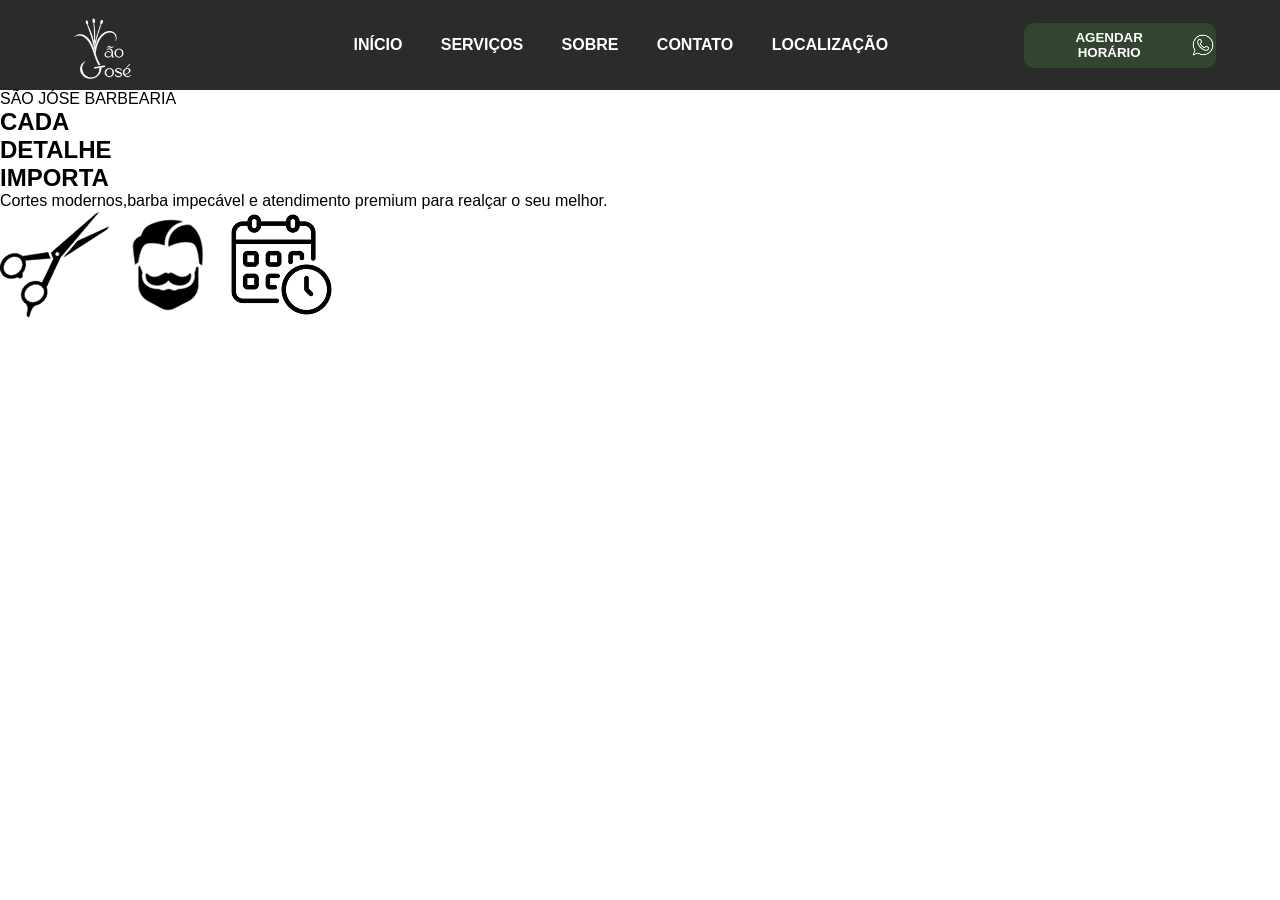
==== index.html @ e707e531 "primeiro commit" ====
<!DOCTYPE html>
<html lang="en">
<head>
    <meta charset="UTF-8">
    <meta name="viewport" content="width=device-width, initial-scale=1.0">
    <title>Barbearia São Jóse </title>
    <link rel="stylesheet" href="style.css">
    <link rel="preconnect" href="https://fonts.googleapis.com">
<link rel="preconnect" href="https://fonts.gstatic.com" crossorigin>
<link href="https://fonts.googleapis.com/css2?family=Miranda+Sans:ital,wght@0,400..700;1,400..700&family=Open+Sans:ital,wght@0,300..800;1,300..800&display=swap" rel="stylesheet">
</head>
<body>
    <nav class="incio-landing-page">
        <section class="logo">
            <img src="src/scripts/img/logo-barbearia.png" alt="logo">
        </section>
        <section class="links-incio">
            <a href="#">INÍCIO</a>
            <a href="#servicos">SERVIÇOS</a>
            <a href="sobrenos.html">SOBRE</a>
            <a href="#CONTATO">CONTATO</a>
            <a href="#CONTATO">LOCALIZAÇÃO</a>
        </section>
        <section class="btn-agendar">
            <button type="submit">AGENDAR HORÁRIO <img src="src/scripts/img/icon-zap.png" alt="icon-whatsapp"></button>
        </section>
    </nav>
    <main class="parte-principal">
        <section class="texto-informativo">
            <span>SÃO JÓSE BARBEARIA</span>
        </section>
        <section class="CTA-subtext">
            <h1>CADA</h1>
            <h1>DETALHE</h1>
            <h1>IMPORTA</h1>
            <p>Cortes modernos,barba impecável e atendimento premium para realçar o seu melhor.</p>
        </section>
        <section class="icons-text">
            <img src="src/scripts/img/scissors 1.png" alt="tesoura">
            <img src="src/scripts/img/barba.png" alt="barba">
            <img src="src/scripts/img/calendário.png" alt="horário">
        </section>
    </main>
    
</body>
</html>
---- style.css ----
* {
    margin: 0%;
    padding: 0%;
    box-sizing: border-box;
    font-family: Miranda sans,sans-serif;
}

.incio-landing-page {
    background-color: #2B2B2B;
    display: flex;
    align-items: center;
    justify-content: space-between;
    height: 10vh;
}

.logo img {
    width: 8vw;
    margin-top: 3.5vh;
    margin-left: 4vw;
}
.links-incio{
display: flex;
gap: 3vw;
font-weight: 580;
margin-left: 5VW;
}
.links-incio a{
    text-decoration: none;
    color: #ffff;
    
}



.btn-agendar img{
     display: flex;
    align-items: center;
    width: 2vw;
}

.btn-agendar button{
    display: flex;
    align-items: center;
    background-color:#32462F;
    border: none;
    border-radius: 10px;
    width: 15vw;
    height: 5vh;
     margin-right: 5vw;
     padding-left: 1.5vw;
     gap: 1.2vw;
     color: #ffff;
     font-weight: 700;
     cursor: pointer;
}
.btn-agendar  :hover{
   background-color: #128E1B;
}
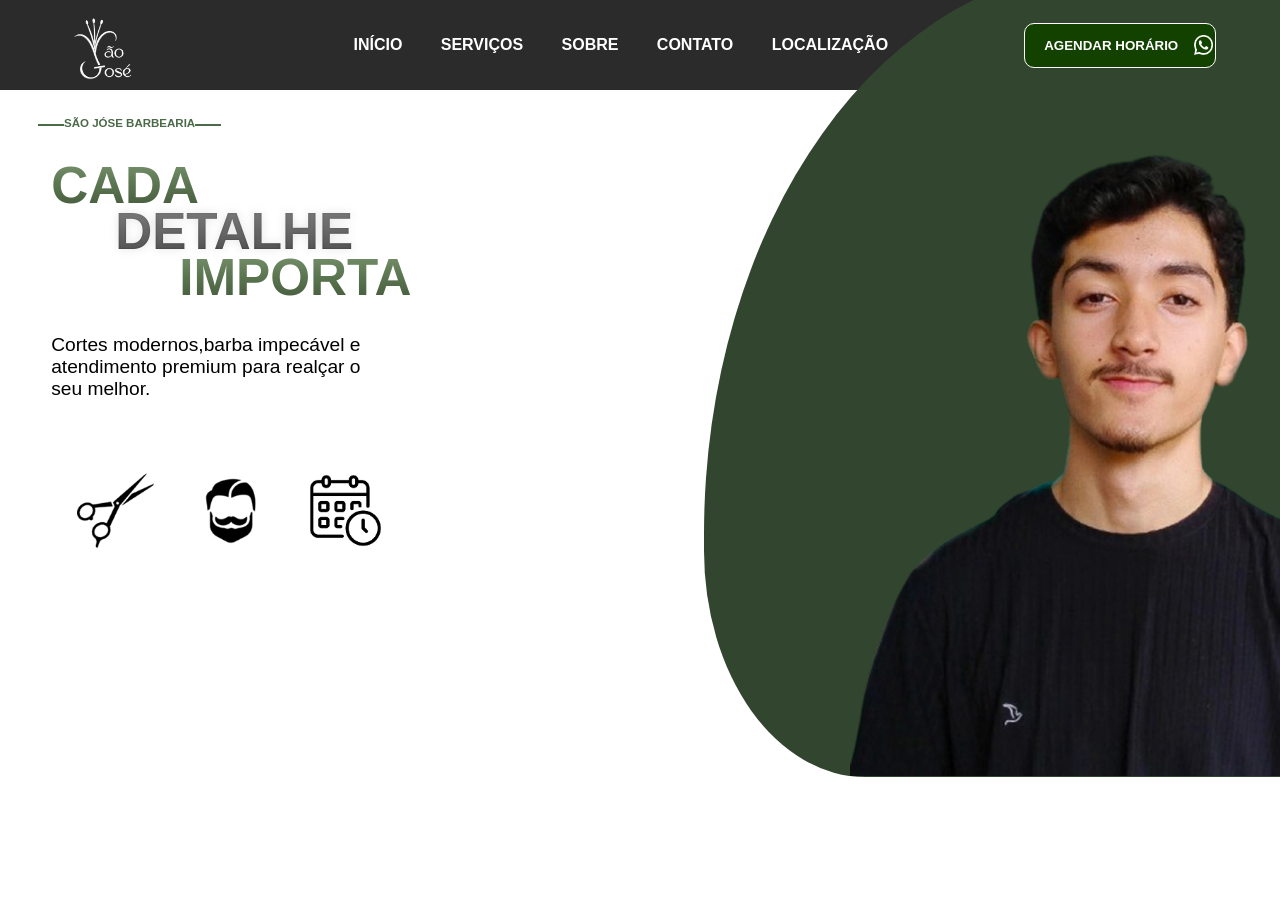
==== commit 746906e7: "novas alteraçoes" ====
--- a/index.html
+++ b/index.html
@@ -15,30 +15,38 @@
             <img src="src/scripts/img/logo-barbearia.png" alt="logo">
         </section>
         <section class="links-incio">
-            <a href="#">INÍCIO</a>
-            <a href="#servicos">SERVIÇOS</a>
+            <a href="#" class="primeiro">INÍCIO</a>
+            <a href="servico.html">SERVIÇOS</a>
             <a href="sobrenos.html">SOBRE</a>
-            <a href="#CONTATO">CONTATO</a>
-            <a href="#CONTATO">LOCALIZAÇÃO</a>
+            <a href="contato.html">CONTATO</a>
+            <a href="contato.html">LOCALIZAÇÃO</a>
         </section>
         <section class="btn-agendar">
-            <button type="submit">AGENDAR HORÁRIO <img src="src/scripts/img/icon-zap.png" alt="icon-whatsapp"></button>
+            <button type="submit">AGENDAR HORÁRIO <img src="src/scripts/img/whatsapp.png" alt="icon-whatsapp"></button>
         </section>
     </nav>
     <main class="parte-principal">
         <section class="texto-informativo">
+           <div class="line1"></div>
             <span>SÃO JÓSE BARBEARIA</span>
+             <div class="line1"></div>
+            
         </section>
         <section class="CTA-subtext">
-            <h1>CADA</h1>
-            <h1>DETALHE</h1>
-            <h1>IMPORTA</h1>
+            <h1 class="cada">CADA</h1>
+            <h1 class="detalhe">DETALHE</h1>
+            <h1 class="importa">IMPORTA</h1>
             <p>Cortes modernos,barba impecável e atendimento premium para realçar o seu melhor.</p>
         </section>
         <section class="icons-text">
-            <img src="src/scripts/img/scissors 1.png" alt="tesoura">
+       
+            <img src="src/scripts/img/scissors 1.png"  alt="tesoura"> 
             <img src="src/scripts/img/barba.png" alt="barba">
             <img src="src/scripts/img/calendário.png" alt="horário">
+        </section>
+
+        <section class="area-kaua">
+            <img src="src/scripts/img/img-kauan-png.png" alt="">
         </section>
     </main>
     
--- a/style.css
+++ b/style.css
@@ -2,7 +2,7 @@
     margin: 0%;
     padding: 0%;
     box-sizing: border-box;
-    font-family: Miranda sans,sans-serif;
+    font-family: Miranda sans, sans-serif;
 }
 
 .incio-landing-page {
@@ -18,42 +18,290 @@
     margin-top: 3.5vh;
     margin-left: 4vw;
 }
-.links-incio{
-display: flex;
-gap: 3vw;
-font-weight: 580;
-margin-left: 5VW;
-}
-.links-incio a{
+
+.links-incio {
+    display: flex;
+    gap: 3vw;
+    font-weight: 580;
+    margin-left: 5VW;
+
+}
+
+.links-incio a {
     text-decoration: none;
     color: #ffff;
-    
-}
-
-
-
-.btn-agendar img{
-     display: flex;
-    align-items: center;
-    width: 2vw;
-}
-
-.btn-agendar button{
-    display: flex;
-    align-items: center;
-    background-color:#32462F;
-    border: none;
+
+}
+
+.links-incio :hover {
+    border-bottom: 1px #fff solid;
+}
+
+.links-incio :hover {
+
+    color: #7d9872;
+}
+
+
+
+
+
+
+.btn-agendar img {
+    display: flex;
+    align-items: center;
+    width: 1.5vw;
+}
+
+.btn-agendar button {
+    display: flex;
+    align-items: center;
+    background-color: #134200;
+
     border-radius: 10px;
     width: 15vw;
     height: 5vh;
-     margin-right: 5vw;
-     padding-left: 1.5vw;
-     gap: 1.2vw;
-     color: #ffff;
-     font-weight: 700;
-     cursor: pointer;
-}
-.btn-agendar  :hover{
-   background-color: #128E1B;
-}
-
+    margin-right: 5vw;
+    padding-left: 1.5vw;
+    gap: 1.2vw;
+    color: #ffff;
+    font-weight: 700;
+    cursor: pointer;
+    border: 1.5px #ffff solid;
+}
+
+.btn-agendar :hover {
+
+    background-color: #32462F;
+}
+
+.line1 {
+    background-color: #4B6A47;
+    width: 2vw;
+    height: 0.2vh;
+    margin-top: 0.5vh;
+
+}
+
+.texto-informativo {
+    display: flex;
+    align-items: center;
+    margin-top: 3vh;
+    color: #4B6A47;
+    font-size: 0.9vw;
+    font-weight: 600;
+    margin-left: 3vw;
+
+}
+
+.cada {
+    color: #32462F;
+    font-size: 4vw;
+    font-weight: bolder;
+    margin-top: 3vh;
+    margin-left: 4vw;
+    background: linear-gradient(to bottom,
+            #7d9872 0%,
+            #5d7752 45%,
+            #415539 100%);
+
+    -webkit-background-clip: text;
+    background-clip: text;
+    color: transparent;
+
+
+}
+
+.detalhe {
+    color: #393939;
+    font-size: 4vw;
+    font-weight: bolder;
+    margin-left: 9vw;
+    margin-top: -1vw;
+    background: linear-gradient(to bottom,
+            #6b6b6b 0%,
+            #555555 30%,
+            #393939 70%,
+            #232323 100%);
+
+    -webkit-background-clip: text;
+    background-clip: text;
+    color: transparent;
+
+    text-shadow:
+        0 0 2px rgba(255, 255, 255, .15),
+        0 0 10px rgba(120, 120, 120, .2);
+
+
+
+}
+
+.importa {
+    color: #32462F;
+    font-size: 4vw;
+    font-weight: bolder;
+    margin-left: 14vw;
+    margin-top: -1vw;
+    background: linear-gradient(to bottom,
+            #7d9872 0%,
+            #5d7752 45%,
+            #415539 100%);
+
+    -webkit-background-clip: text;
+    background-clip: text;
+    color: transparent;
+
+
+
+
+}
+
+.CTA-subtext p {
+    width: 25vw;
+    margin-left: 4vw;
+    font-size: 1.5vw;
+    margin-top: 3vh;
+}
+
+.icons-text {
+    display: flex;
+    align-items: center;
+    gap: 3vw;
+    margin-top: 8vh;
+    margin-left: 6vw;
+
+}
+
+.icons-text img {
+    width: 6vw;
+}
+
+.area-kaua {
+    display: flex;
+    margin-left: 54.99vw;
+    background-color: #32462F;
+    width: 45vw;
+    margin-top: -64.6vh;
+    height: 89.9vh;
+    border-bottom-left-radius: 28%;
+    border-top-left-radius: 70%;
+
+}
+
+.area-kaua img {
+    margin-top: 19.85vh;
+    margin-left: 11.4vw;
+    height: 70vh;
+
+}
+.body-sn{
+      background-image: url('src/scripts/img/fundoladingpage.png');
+    background-size: cover;
+    
+}
+
+.body-sn-localizacao
+
+ {
+    background-image: url('src/scripts/img/img-localização-contato.png');
+    background-size: cover;
+
+}
+
+.texto-informativo-sn {
+    color: #fff;
+    font-weight: 580;
+    font-size: 1vw;
+    margin-top: 5vh;
+    margin-left: 5vw;
+}
+
+.line2 {
+    background-color: #fff;
+    width: 6vw;
+    height: 0.2vh;
+}
+.corpo-localizacao-contato{
+    display: flex;
+}
+
+.area-localizacao{
+    display: flex;
+    flex-direction: column;
+}
+.area-localizacao h1 {
+    color: #128E1B;
+    font-size:1.8vw;
+ margin-left: 14vw;
+   margin-top: 8vh;
+}
+.icon-local{
+    width: 2vw;
+}
+.area-localizacao button{
+    background-color: transparent;
+    cursor: pointer;
+    color: #fff;
+    font-weight: 600;
+    border: #12480B solid 2px;
+    border-radius: 10px;
+    width: 18vw;
+    height: 5vh;
+    margin-top: 4vh;
+    margin-left: 11.5vw;
+    display: flex;
+    align-items: center;
+    justify-content: center
+    
+    
+    
+}
+
+.mapa{
+    margin-top: 2vh;
+    margin-left: 7vw;
+    width: 28vw;
+}
+.area-contato{
+    display: flex;
+    flex-direction: column;
+    margin-left: 20vw;
+    margin-top: 30vh;
+}
+.area-contato h1{
+    display: flex;
+    align-items: center;
+    color: #128E1B;
+
+}
+
+.area-contato a{
+    display: flex;
+    align-items: center;
+    text-decoration: none;
+    color: white;
+    cursor:pointer;
+    margin-left: 5vw;
+    gap: 1vh;
+    padding: 0.5vw;
+}
+.area-contato img{
+    width: 1.8vw;
+
+}
+
+.area-contato button{
+    display: flex;
+    align-items: center;
+    justify-content: center;
+    cursor: pointer;
+    width: 20vw;
+    height: 5vh;
+    border-radius: 10px;
+    border: none;
+    background-color: #305a33;
+    color: #fff;
+    font-weight: 600;
+    margin-left: 2.4vw;
+
+}
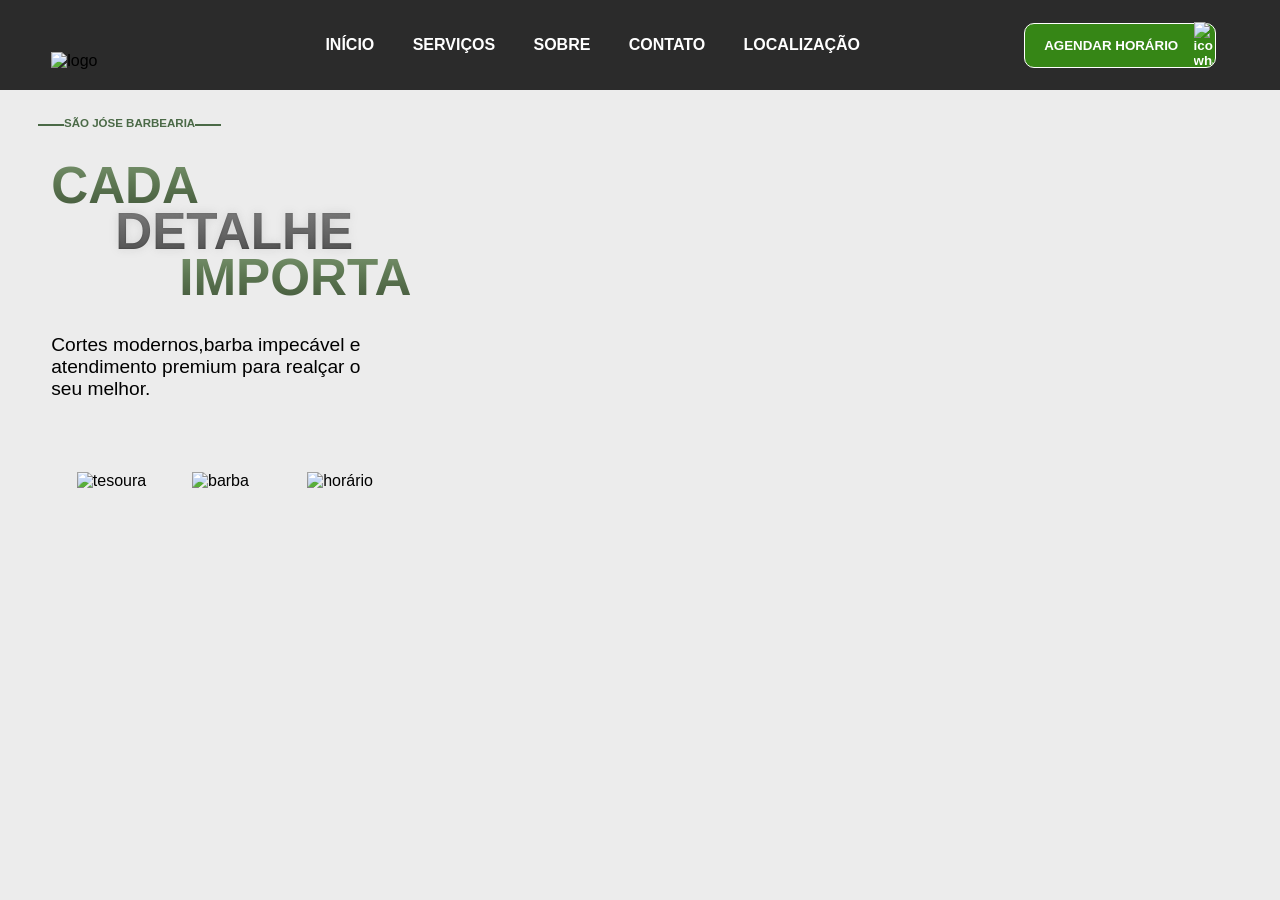
==== commit 1220ba81: "mudanças,estrutura" ====
--- a/index.html
+++ b/index.html
@@ -1,19 +1,27 @@
 <!DOCTYPE html>
 <html lang="en">
+
 <head>
     <meta charset="UTF-8">
     <meta name="viewport" content="width=device-width, initial-scale=1.0">
     <title>Barbearia São Jóse </title>
     <link rel="stylesheet" href="style.css">
     <link rel="preconnect" href="https://fonts.googleapis.com">
-<link rel="preconnect" href="https://fonts.gstatic.com" crossorigin>
-<link href="https://fonts.googleapis.com/css2?family=Miranda+Sans:ital,wght@0,400..700;1,400..700&family=Open+Sans:ital,wght@0,300..800;1,300..800&display=swap" rel="stylesheet">
+    <link rel="preconnect" href="https://fonts.gstatic.com" crossorigin>
+    <link
+        href="https://fonts.googleapis.com/css2?family=Miranda+Sans:ital,wght@0,400..700;1,400..700&family=Open+Sans:ital,wght@0,300..800;1,300..800&display=swap"
+        rel="stylesheet">
 </head>
+
 <body>
     <nav class="incio-landing-page">
         <section class="logo">
             <img src="src/scripts/img/logo-barbearia.png" alt="logo">
         </section>
+        <div class="menu-toggle">
+            ☰
+        </div>
+
         <section class="links-incio">
             <a href="#" class="primeiro">INÍCIO</a>
             <a href="servico.html">SERVIÇOS</a>
@@ -21,16 +29,17 @@
             <a href="contato.html">CONTATO</a>
             <a href="contato.html">LOCALIZAÇÃO</a>
         </section>
+
         <section class="btn-agendar">
             <button type="submit">AGENDAR HORÁRIO <img src="src/scripts/img/whatsapp.png" alt="icon-whatsapp"></button>
         </section>
     </nav>
     <main class="parte-principal">
         <section class="texto-informativo">
-           <div class="line1"></div>
+            <div class="line1"></div>
             <span>SÃO JÓSE BARBEARIA</span>
-             <div class="line1"></div>
-            
+            <div class="line1"></div>
+
         </section>
         <section class="CTA-subtext">
             <h1 class="cada">CADA</h1>
@@ -39,8 +48,8 @@
             <p>Cortes modernos,barba impecável e atendimento premium para realçar o seu melhor.</p>
         </section>
         <section class="icons-text">
-       
-            <img src="src/scripts/img/scissors 1.png"  alt="tesoura"> 
+
+            <img src="src/scripts/img/scissors 1.png" alt="tesoura">
             <img src="src/scripts/img/barba.png" alt="barba">
             <img src="src/scripts/img/calendário.png" alt="horário">
         </section>
@@ -49,6 +58,8 @@
             <img src="src/scripts/img/img-kauan-png.png" alt="">
         </section>
     </main>
-    
+    <script src="src/scripts/index.js"></script>
+
 </body>
+
 </html>
--- a/style.css
+++ b/style.css
@@ -1,10 +1,15 @@
 * {
-    margin: 0%;
-    padding: 0%;
+    margin: 0;
+    padding: 0;
     box-sizing: border-box;
     font-family: Miranda sans, sans-serif;
 }
 
+body {
+    background-color: #ececec;
+}
+
+/* /* AREA INICIO */
 .incio-landing-page {
     background-color: #2B2B2B;
     display: flex;
@@ -56,7 +61,7 @@
 .btn-agendar button {
     display: flex;
     align-items: center;
-    background-color: #134200;
+    background-color: #368616;
 
     border-radius: 10px;
     width: 15vw;
@@ -177,9 +182,11 @@
 }
 
 .area-kaua {
+
     display: flex;
     margin-left: 54.99vw;
-    background-color: #32462F;
+    background-image: url("src/scripts/img/img-localização-contato.png");
+    background-position: -140px;
     width: 45vw;
     margin-top: -64.6vh;
     height: 89.9vh;
@@ -194,19 +201,20 @@
     height: 70vh;
 
 }
-.body-sn{
-      background-image: url('src/scripts/img/fundoladingpage.png');
-    background-size: cover;
-    
-}
-
-.body-sn-localizacao
-
- {
-    background-image: url('src/scripts/img/img-localização-contato.png');
-    background-size: cover;
-
-}
+
+/* AREA SOBRE NOS  */
+
+
+.body-sn {
+    background-image: url("src/scripts/img/fundo-sombra.JPEG");
+    background-repeat: no-repeat;
+    overflow-x: hidden;
+    background-position: center;
+}
+
+
+
+
 
 .texto-informativo-sn {
     color: #fff;
@@ -221,24 +229,210 @@
     width: 6vw;
     height: 0.2vh;
 }
-.corpo-localizacao-contato{
-    display: flex;
-}
-
-.area-localizacao{
+
+.texto-principal-sn {
+    display: flex;
+    align-items: center;
+    margin-top: 8vh;
+}
+
+.parte1-text-princ {
+    font-size: 3.5vw;
+    font-weight: 700;
+
+    margin-top: 2vh;
+    width: 40vw;
+    margin-left: 3vw;
+    color: #fff;
+    font-weight: 700;
+    background: linear-gradient(to bottom,
+            #ffffff 0%,
+            #f2f2f2 30%,
+            #d9d9d9 70%,
+            #bfbfbf 100%);
+
+    -webkit-background-clip: text;
+    background-clip: text;
+    color: transparent;
+
+    text-shadow:
+        0 0 2px rgba(255, 255, 255, 0.4),
+        0 0 10px rgba(255, 255, 255, 0.25);
+}
+
+.parte2-text-princ {
+    font-size: 3.5vw;
+    font-weight: 700;
+    color: #32462F;
+    font-weight: 700;
+    background: linear-gradient(to bottom,
+            #7d9872 0%,
+            #5d7752 45%,
+            #415539 100%);
+
+    -webkit-background-clip: text;
+    background-clip: text;
+    color: transparent;
+
+
+    margin-top: 5vw;
+    margin-left: -22vw;
+}
+
+
+
+.subtext {
+    color: #fff;
+    width: 25vw;
+    text-align: justify;
+    font-weight: lighter;
+    margin-left: 3.8vw;
+    margin-top: 2vh;
+
+    margin-top: 3vh;
+    text-align: justify;
+    line-height: 1.6;
+}
+
+
+
+.area-kaua2 {
+    display: flex;
+    align-items: center;
+    justify-content: space-evenly;
+    margin-left: 60vw;
+    margin-top: -32vw;
+
+}
+
+.area-kaua2 img {
+    width: 20vw;
+}
+
+.sn-prt2 {
+    background-color: #fff;
+
+}
+
+.area-nossa-historia {
+    display: flex;
+    align-items: center;
+}
+
+.img-certificado img {
+    width: 25vw;
+    border-radius: 15px;
+    margin-left: 3vw;
+    margin-top: 7vh;
+}
+
+.name-historia-text {
     display: flex;
     flex-direction: column;
-}
+    gap: 1.4vh;
+    margin-top: 3vh;
+    margin-left: 1.5vw;
+}
+
+.nossa-historia {
+    display: flex;
+    align-items: center;
+    margin-top: 3vh;
+    color: #4B6A47;
+    font-size: 0.9vw;
+    font-weight: 600;
+
+}
+
+.text-nossa-historia {
+    color: #12480B;
+    width: 39vw;
+    text-align: justify;
+}
+
+.area-valores {
+    background-color: #32462F;
+    width: 100%;
+    margin-top: 7vh;
+
+
+}
+
+.titulo-valores {
+    display: flex;
+    align-items: center;
+    justify-content: center;
+    flex-direction: column;
+
+}
+
+.titulo-valores p {
+    color: #fff;
+}
+
+.titulo-valores h1 {
+    color: #fff;
+}
+
+.valores{
+    display: flex;
+    align-items: center;
+    justify-content: space-around;
+    
+}
+.card{
+    display: flex;
+    align-items: center;
+    flex-direction: column;
+    text-align: justify;
+    gap: 0.5VW;
+}
+.card span{
+    color: #00A30A;
+    font-weight: 600;
+}
+.card p{ color: #E8E8E8;
+   width: 15vw;
+
+}
+
+
+
+
+
+
+/* AREA LOCALIZAÇÃO E CONTATOS */
+
+.body-sn-localizacao {
+    background-image: url("src/scripts/img/fundoladingpage.png");
+}
+
+.corpo-localizacao-contato {
+    display: flex;
+}
+
+.area-localizacao {
+    display: flex;
+    flex-direction: column;
+}
+
+.area-localizacao a {
+    text-decoration: none;
+}
+
+
 .area-localizacao h1 {
     color: #128E1B;
-    font-size:1.8vw;
- margin-left: 14vw;
-   margin-top: 8vh;
-}
-.icon-local{
+    font-size: 1.8vw;
+    margin-left: 14vw;
+    margin-top: 8vh;
+}
+
+.icon-local {
     width: 2vw;
 }
-.area-localizacao button{
+
+.area-localizacao button {
     background-color: transparent;
     cursor: pointer;
     color: #fff;
@@ -252,45 +446,46 @@
     display: flex;
     align-items: center;
     justify-content: center
-    
-    
-    
-}
-
-.mapa{
+}
+
+
+.mapa {
     margin-top: 2vh;
     margin-left: 7vw;
     width: 28vw;
 }
-.area-contato{
+
+.area-contato {
     display: flex;
     flex-direction: column;
     margin-left: 20vw;
     margin-top: 30vh;
 }
-.area-contato h1{
+
+.area-contato h1 {
     display: flex;
     align-items: center;
     color: #128E1B;
 
 }
 
-.area-contato a{
+.area-contato a {
     display: flex;
     align-items: center;
     text-decoration: none;
     color: white;
-    cursor:pointer;
+    cursor: pointer;
     margin-left: 5vw;
     gap: 1vh;
     padding: 0.5vw;
 }
-.area-contato img{
+
+.area-contato img {
     width: 1.8vw;
 
 }
 
-.area-contato button{
+.area-contato button {
     display: flex;
     align-items: center;
     justify-content: center;
@@ -304,4 +499,644 @@
     font-weight: 600;
     margin-left: 2.4vw;
 
+}
+
+.area-contato button:hover {
+    background-color: #0f8617;
+}
+
+
+
+/* AREA SERVIÇOS #2B2B2B */
+
+.servico {
+    height: 35vh;
+    width: 98.99vw;
+    background-color: #161616;
+
+}
+
+.area-text-servico {
+    color: #fff;
+    font-size: 0.8vw;
+    margin-left: 3vw;
+    padding-top: 5vh;
+}
+
+
+
+.area-servicos {
+    display: flex;
+    align-items: center;
+    justify-content: center;
+    gap: 1vw;
+    margin-top: -2vh;
+    transition: all 0.10s cubic-bezier(0.22, 1, 0.36, 1);
+
+}
+
+.area-servicos .card1:hover {
+    border: #128E1B solid 0.5px;
+    transform: translateY(-4px) scale(1.015);
+    box-shadow: 0 20px 40px rgba(0, 0, 0, 0, 0.25);
+}
+
+
+.card1 {
+    display: flex;
+    align-items: center;
+
+    background-color: #2B2B2B;
+    width: 23vw;
+    height: 20vh;
+    border-radius: 10px;
+    margin-top: 3vh;
+
+}
+
+
+.card1 img {
+    width: 5vw;
+
+    margin-left: 1vw;
+}
+
+.card1 p {
+    color: #fff;
+    font-weight: 600;
+    ;
+}
+
+.card1 span {
+
+    font-weight: 600;
+    color: #128E1B
+}
+
+.img-baber img {
+    width: 25vw;
+    border-radius: 15px;
+    margin-left: 3vw;
+    margin-top: 8vh;
+}
+
+.area-texto-ambient-barber {
+    display: flex;
+    align-items: center;
+}
+
+.name-SJ-text {
+    display: flex;
+    flex-direction: column;
+    gap: 1.4vh;
+    margin-top: 3vh;
+    margin-left: 3vw;
+}
+
+.sj {
+    display: flex;
+    align-items: center;
+    margin-top: 3vh;
+    color: #4B6A47;
+    font-size: 0.9vw;
+    font-weight: 600;
+    margin-left: 10vw;
+
+}
+
+
+
+
+.text-ambiente {
+    color: #12480B;
+    width: 30vw;
+    text-align: justify;
+}
+
+
+
+.texto-resultados P {
+    font-size: 1.5VW;
+    margin-top: 4vh;
+    margin-left: 6vw;
+    font-weight: 600;
+    color: #128E1B
+}
+
+.imagens-resultados img {
+    width: 15vw;
+
+
+}
+
+.imagens-resultados {
+    display: flex;
+    gap: 2vw;
+    margin-left: 9vw;
+    margin-top: 2vh;
+    cursor: pointer;
+    transition: all 0.6s cubic-bezier(0.22, 1, 0.36, 1);
+    box-shadow: 0 4px 6px rgba(0, 0, 0, 0, 0.1);
+
+}
+
+.imagens-resultados :hover {
+    transform: translateY(-4px) scale(1.015);
+    box-shadow: 0 20px 40px rgba(0, 0, 0, 0, 0.25);
+}
+
+.toast {
+    position: fixed;
+    background-color: #555555;
+    width: 30vw;
+    height: 5vh;
+    display: flex;
+    align-items: center;
+    padding-left: 1.5vw;
+    border-radius: 10px;
+    color: white;
+    margin-top: 18vw;
+    margin-left: 5vw;
+    opacity: 0;
+    visibility: hidden;
+    transition: all 0.3s ease;
+}
+
+.toast.show {
+    opacity: 1;
+    visibility: visible;
+
+}
+
+.menu-toggle {
+    display: none;
+    color: white;
+    font-size: 2rem;
+    cursor: pointer;
+    margin-right: 20px;
+}
+
+/* RESPONSIVIDADE MOBILE */
+@media (max-width: 768px) {
+
+    .incio-landing-page {
+        position: relative;
+        justify-content: space-between;
+        padding: 0 20px;
+    }
+
+    .logo img {
+        width: 90px;
+        margin-top: 5vw;
+    }
+
+    .menu-toggle {
+        display: block;
+    }
+
+    .links-incio {
+        display: none;
+        flex-direction: column;
+        position: absolute;
+        top: 100%;
+        left: 50vw;
+        width: 50%;
+        height: 115vh;
+        background: #2B2B2B;
+        padding: 20px 0;
+        text-align: center;
+        gap: 20px;
+        z-index: 999;
+
+
+    }
+
+    .links-incio a {
+        margin-top: 2vh;
+    }
+
+    .links-incio.active {
+        display: flex;
+    }
+
+    .btn-agendar {
+        display: none;
+    }
+
+
+    .texto-informativo,
+    .texto-informativo-sn,
+    .nossa-historia,
+    .sj {
+        font-size: 14px;
+    }
+
+    .cada,
+    .detalhe,
+    .importa {
+        font-size: 12vw;
+        margin-left: 20px;
+        margin-top: 0;
+    }
+
+    .CTA-subtext p {
+        width: 90%;
+        font-size: 18px;
+        margin: 20px auto;
+        text-align: center;
+    }
+
+    .icons-text {
+        flex-wrap: wrap;
+        justify-content: center;
+        margin: 30px 0;
+    }
+
+    .icons-text img {
+        width: 60px;
+    }
+
+    .area-kaua {
+        width: 100%;
+        height: auto;
+        margin: 30px 0 0 0;
+        background-position: center;
+        border-radius: 0;
+        justify-content: center;
+
+    }
+
+    .area-kaua img {
+        width: 80%;
+        height: auto;
+        margin: 0;
+
+    }
+
+    .texto-principal-sn {
+        flex-direction: column;
+        align-items: flex-start;
+        margin-top: 5vh;
+    }
+
+    .parte1-text-princ,
+    .parte2-text-princ {
+        width: 90%;
+        font-size: 10vw;
+        margin: 0 20px;
+    }
+
+    .subtext {
+        width: 90%;
+        margin: 20px auto;
+    }
+
+    .nossa-historia {
+        margin-left: 33vw;
+        font-size: 4vw;
+
+    }
+
+
+
+
+    .area-nossa-historia,
+    .area-texto-ambient-barber,
+    .corpo-localizacao-contato {
+        flex-direction: column;
+    }
+
+    .img-certificado img,
+    .img-baber img {
+        width: 90%;
+        margin: 20px auto;
+        display: block;
+    }
+
+    .text-nossa-historia,
+    .text-ambiente {
+        width: 90%;
+        margin: auto;
+    }
+
+    .text-servico {
+        margin-left: 5vw;
+        font-size: 5vw;
+    }
+
+    .servico {
+        height: auto;
+        padding-bottom: 30px;
+    }
+
+    .area-servicos {
+        flex-direction: column;
+        gap: 15px;
+    }
+
+    .card1 {
+        width: 90%;
+        height: auto;
+        padding: 20px;
+    }
+
+    .card1 img {
+        width: 60px;
+    }
+
+    .area-localizacao h1,
+    .area-contato h1 {
+        font-size: 24px;
+        margin-left: 0;
+        text-align: center;
+    }
+
+    .mapa {
+        display: flex;
+        width: 90%;
+        margin: 20px auto;
+    }
+
+    .area-localizacao button,
+    .area-contato button {
+        width: 90%;
+        margin: 20px auto;
+    }
+
+    .area-contato {
+        margin: 30px 0;
+        align-items: center;
+    }
+
+    .area-contato a {
+        margin: 0;
+    }
+
+    .area-contato img,
+    .icon-local {
+        width: 25px;
+    }
+
+    .texto-resultados p {
+        font-size: 22px;
+        text-align: center;
+        margin: 20px 0;
+    }
+
+    .imagens-resultados {
+        flex-direction: column;
+        align-items: center;
+        margin: 0;
+        gap: 5vw;
+
+    }
+
+    .imagens-resultados img {
+        width: 90%;
+    }
+
+    .toast {
+        display: flex;
+        width: 90%;
+        margin-right: 3vw;
+
+        bottom: -1px;
+
+    }
+
+    .area-kaua2{
+        display: none;
+    }
+    .area-kaua2 img{
+        display: none;
+    }
+    .valores{
+        flex-direction: column;
+        gap: 2vw;
+        margin-top: 2vh;
+    }
+    .card p{
+        width: 50vw;
+    }
+    .area-valores p,h1.line21{
+        margin-top: 3vh;
+    }
+    .body-sn{
+        background-image: url("src/scripts/img/fundo-sombra-cell.png");
+    }
+   
+
+}
+
+/* ==========================
+   RESPONSIVIDADE TABLET
+   ========================== */
+
+@media (min-width:769px) and (max-width:1024px) {
+
+    /* HEADER */
+
+    .logo img {
+        width: 14vw;
+    }
+
+    .links-incio {
+        gap: 2vw;
+        font-size: 1.5vw;
+    }
+
+    .btn-agendar button {
+        width: 22vw;
+        font-size: 1.5vw;
+    }
+
+    .btn-agendar img {
+        width: 2vw;
+    }
+
+    /* HERO */
+
+    .texto-informativo {
+        font-size: 1.5vw;
+    }
+
+    .cada,
+    .detalhe,
+    .importa {
+        font-size: 6vw;
+    }
+
+    .CTA-subtext p {
+        width: 40vw;
+        font-size: 2vw;
+    }
+
+    .icons-text img {
+        width: 8vw;
+    }
+
+    .area-kaua {
+        width: 50vw;
+        margin-left: 50vw;
+        background-position: center;
+    }
+
+    .area-kaua img {
+        height: 60vh;
+        margin-left: 8vw;
+    }
+
+    /* SOBRE NÓS */
+
+    .texto-informativo-sn {
+        font-size: 1.5vw;
+    }
+
+    .parte1-text-princ {
+        font-size: 6vw;
+        width: 70vw;
+    }
+
+    .parte2-text-princ {
+        font-size: 6vw;
+        margin-left: -42vw;
+    }
+
+    .subtext {
+        width: 50vw;
+        font-size: 1.8vw;
+    }
+
+    .area-kaua2 {
+        margin-left: 55vw;
+        margin-top: -25vw;
+    }
+
+    .area-kaua2 img {
+        width: 25vw;
+    }
+
+    /* HISTÓRIA */
+
+    .img-certificado img {
+        width: 35vw;
+    }
+
+    .text-nossa-historia {
+        width: 50vw;
+        font-size: 1.8vw;
+    }
+
+    .nossa-historia {
+        font-size: 1.4vw;
+    }
+
+    /* VALORES */
+
+    .titulo-valores p {
+        font-size: 1.6vw;
+    }
+
+    .titulo-valores h1 {
+        font-size: 4vw;
+    }
+
+    .card p {
+        width: 22vw;
+        font-size: 1.6vw;
+    }
+
+    .card img {
+        width: 5vw;
+    }
+
+    /* SERVIÇOS */
+
+    .servico {
+        height: auto;
+        padding-bottom: 5vh;
+    }
+
+    .area-text-servico {
+        font-size: 1.4vw;
+    }
+
+    .area-servicos {
+        flex-wrap: wrap;
+        gap: 2vw;
+    }
+
+    .card1 {
+        width: 45vw;
+        height: 18vh;
+    }
+
+    .card1 img {
+        width: 6vw;
+    }
+
+    /* AMBIENTE */
+
+    .img-baber img {
+        width: 35vw;
+    }
+
+    .text-ambiente {
+        width: 45vw;
+        font-size: 1.8vw;
+    }
+
+    /* RESULTADOS */
+
+    .texto-resultados p {
+        font-size: 2.5vw;
+    }
+
+    .imagens-resultados {
+        justify-content: center;
+        flex-wrap: wrap;
+        margin-left: 0;
+    }
+
+    .imagens-resultados img {
+        width: 25vw;
+    }
+
+    /* LOCALIZAÇÃO */
+
+    .mapa {
+        width: 40vw;
+    }
+
+    .area-localizacao h1,
+    .area-contato h1 {
+        font-size: 2.5vw;
+    }
+
+    .area-localizacao button {
+        width: 25vw;
+    }
+
+    .area-contato {
+        margin-left: 10vw;
+        margin-top: 20vh;
+    }
+
+    .area-contato button {
+        width: 25vw;
+    }
+
+    .area-contato img {
+        width: 2.5vw;
+    }
+
+    .icon-local {
+        width: 2.5vw;
+    }
+
+    /* TOAST */
+
+    .toast {
+        width: 45vw;
+    }
 }
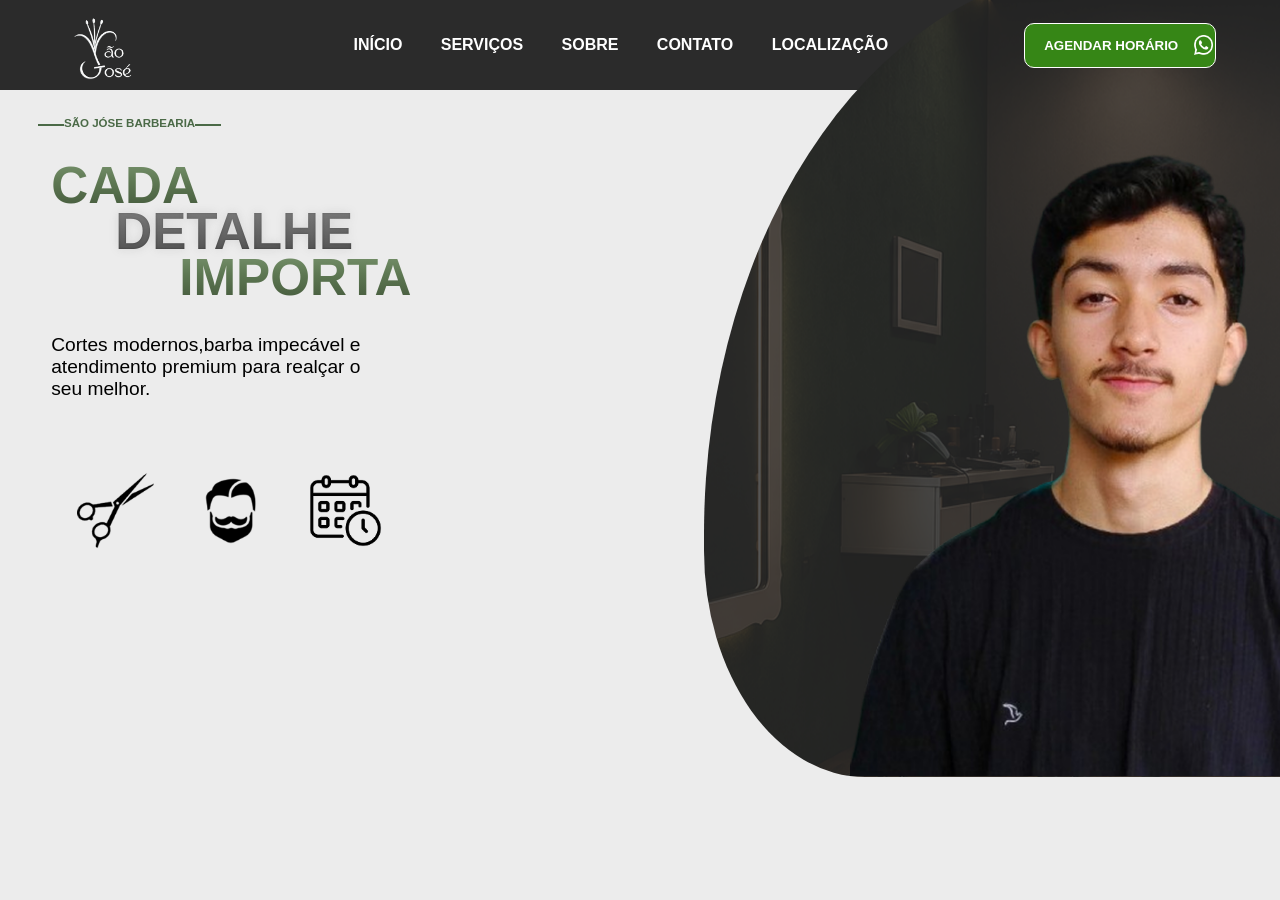
==== commit b46c90b7: "ajeitando as img" ====
--- a/index.html
+++ b/index.html
@@ -16,7 +16,7 @@
 <body>
     <nav class="incio-landing-page">
         <section class="logo">
-            <img src="src/scripts/img/logo-barbearia.png" alt="logo">
+            <img src="src/img/logo-barbearia.png" alt="logo">
         </section>
         <div class="menu-toggle">
             ☰
@@ -31,7 +31,7 @@
         </section>
 
         <section class="btn-agendar">
-            <button type="submit">AGENDAR HORÁRIO <img src="src/scripts/img/whatsapp.png" alt="icon-whatsapp"></button>
+            <button type="submit">AGENDAR HORÁRIO <img src="src/img/whatsapp.png" alt="icon-whatsapp"></button>
         </section>
     </nav>
     <main class="parte-principal">
@@ -49,16 +49,16 @@
         </section>
         <section class="icons-text">
 
-            <img src="src/scripts/img/scissors 1.png" alt="tesoura">
-            <img src="src/scripts/img/barba.png" alt="barba">
-            <img src="src/scripts/img/calendário.png" alt="horário">
+            <img src="src/img/scissors 1.png" alt="tesoura">
+            <img src="src/img/barba.png" alt="barba">
+            <img src="src/img/calendário.png" alt="horário">
         </section>
 
         <section class="area-kaua">
-            <img src="src/scripts/img/img-kauan-png.png" alt="">
+            <img src="src/img/img-kauan-png.png" alt="">
         </section>
     </main>
-    <script src="src/scripts/index.js"></script>
+    <script src="src/index.js"></script>
 
 </body>
 
--- a/style.css
+++ b/style.css
@@ -185,7 +185,7 @@
 
     display: flex;
     margin-left: 54.99vw;
-    background-image: url("src/scripts/img/img-localização-contato.png");
+    background-image: url("src/img/img-localização-contato.png");
     background-position: -140px;
     width: 45vw;
     margin-top: -64.6vh;
@@ -206,7 +206,7 @@
 
 
 .body-sn {
-    background-image: url("src/scripts/img/fundo-sombra.JPEG");
+    background-image: url("src/img/fundo-sombra.JPEG");
     background-repeat: no-repeat;
     overflow-x: hidden;
     background-position: center;
@@ -404,7 +404,7 @@
 /* AREA LOCALIZAÇÃO E CONTATOS */
 
 .body-sn-localizacao {
-    background-image: url("src/scripts/img/fundoladingpage.png");
+    background-image: url("src/img/fundoladingpage.png");
 }
 
 .corpo-localizacao-contato {
@@ -922,7 +922,7 @@
         margin-top: 3vh;
     }
     .body-sn{
-        background-image: url("src/scripts/img/fundo-sombra-cell.png");
+        background-image: url("src/img/fundo-sombra-cell.png");
     }
    
 
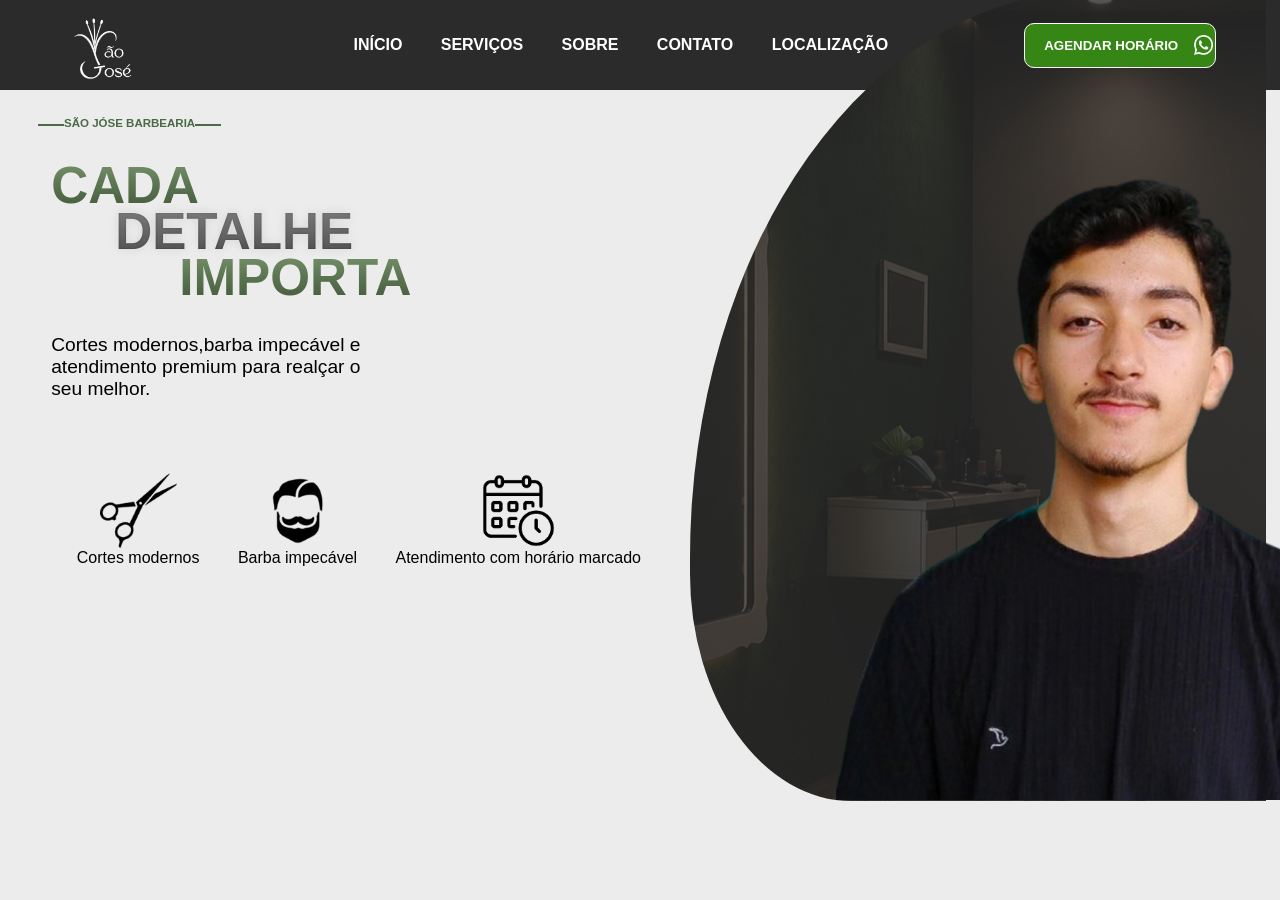
==== commit 737083d9: "melhorias" ====
--- a/index.html
+++ b/index.html
@@ -48,17 +48,26 @@
             <p>Cortes modernos,barba impecável e atendimento premium para realçar o seu melhor.</p>
         </section>
         <section class="icons-text">
-
-            <img src="src/img/scissors 1.png" alt="tesoura">
-            <img src="src/img/barba.png" alt="barba">
-            <img src="src/img/calendário.png" alt="horário">
+            <section class="legendas-imgs">
+                <img src="src/img/scissors 1.png" alt="tesoura">
+                <span>Cortes modernos</span>
+            </section>
+              <section class="legendas-imgs">
+                <img src="src/img/barba.png" alt="tesoura">
+                <span>Barba impecável</span>
+            </section>
+              <section class="legendas-imgs">
+                <img src="src/img/calendário.png" alt="tesoura">
+                <span>Atendimento com horário marcado</span>
+            </section>
         </section>
+        
 
         <section class="area-kaua">
             <img src="src/img/img-kauan-png.png" alt="">
         </section>
     </main>
-    <script src="src/index.js"></script>
+    <script src="src/img/scripts/index.js"></script>
 
 </body>
 
--- a/style.css
+++ b/style.css
@@ -181,15 +181,21 @@
     width: 6vw;
 }
 
+.legendas-imgs{
+    display: flex;
+    align-items: center;
+    flex-direction: column;
+}
+
 .area-kaua {
 
     display: flex;
-    margin-left: 54.99vw;
+    margin-left: 53.9vw;
     background-image: url("src/img/img-localização-contato.png");
     background-position: -140px;
     width: 45vw;
-    margin-top: -64.6vh;
-    height: 89.9vh;
+    margin-top: -64vh;
+    height: 90vh;
     border-bottom-left-radius: 28%;
     border-top-left-radius: 70%;
 
@@ -320,7 +326,7 @@
 }
 
 .img-certificado img {
-    width: 25vw;
+    width: 15vw;
     border-radius: 15px;
     margin-left: 3vw;
     margin-top: 7vh;
@@ -353,7 +359,8 @@
 .area-valores {
     background-color: #32462F;
     width: 100%;
-    margin-top: 7vh;
+    height: 28vh;
+    margin-top: 8vh;
 
 
 }
@@ -536,7 +543,7 @@
 }
 
 .area-servicos .card1:hover {
-    border: #128E1B solid 0.5px;
+    border: #128E1B solid 2px;
     transform: translateY(-4px) scale(1.015);
     box-shadow: 0 20px 40px rgba(0, 0, 0, 0, 0.25);
 }
@@ -760,7 +767,7 @@
         width: 100%;
         height: auto;
         margin: 30px 0 0 0;
-        background-position: center;
+        background-position: -75vw;
         border-radius: 0;
         justify-content: center;
 
@@ -899,7 +906,6 @@
         display: flex;
         width: 90%;
         margin-right: 3vw;
-
         bottom: -1px;
 
     }
@@ -918,19 +924,21 @@
     .card p{
         width: 50vw;
     }
+    .area-valores{
+         height: 85vh;
+    }
     .area-valores p,h1.line21{
         margin-top: 3vh;
     }
     .body-sn{
         background-image: url("src/img/fundo-sombra-cell.png");
     }
+}
    
 
-}
-
-/* ==========================
-   RESPONSIVIDADE TABLET
-   ========================== */
+
+
+/*RESPONSIVIDADE TABLET*/
 
 @media (min-width:769px) and (max-width:1024px) {
 
